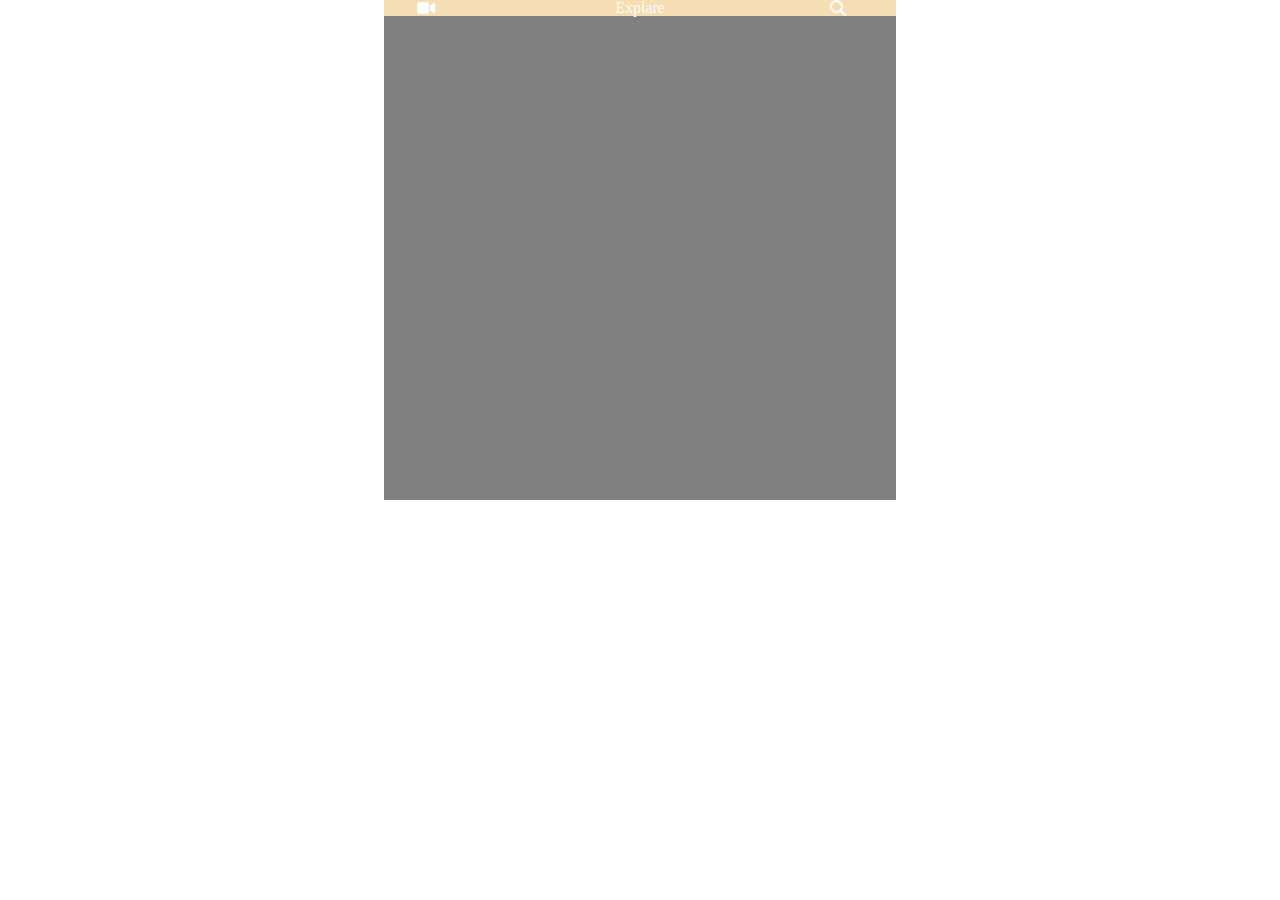
==== instegram.html @ a4cf97f9 "push" ====
<!DOCTYPE html>
<html lang="en">

<head>
    <meta charset="UTF-8">
    <meta name="viewport" content="width=device-width, initial-scale=1.0">
    <title>Document</title>
    <link rel="stylesheet" href="resert.css">
    <link rel="stylesheet" href="instegram.css">
    <link rel="stylesheet" href="https://cdnjs.cloudflare.com/ajax/libs/font-awesome/6.5.1/css/all.min.css" />

</head>

<body>
    <header>
        <i id="video" class="fa-solid fa-video"></i>
        <h1 id="txtHeader">Explare</h1>
        <i id="search" class="fa-solid fa-magnifying-glass"></i>
    </header>
    
    <main>

    </main>

</body>

</html>
---- resert.css ----
html, body, div, span, applet, object, iframe,
h1, h2, h3, h4, h5, h6, p, blockquote, pre,
a, abbr, acronym, address, big, cite, code,
del, dfn, em, img, ins, kbd, q, s, samp,
small, strike, strong, sub, sup, tt, var,
b, u, i, center,
dl, dt, dd, ol, ul, li,
fieldset, form, label, legend,
table, caption, tbody, tfoot, thead, tr, th, td,
article, aside, canvas, details, embed, 
figure, figcaption, footer, header, hgroup, 
menu, nav, output, ruby, section, summary,
time, mark, audio, video {
	margin: 0;
	padding: 0;
	border: 0;
	font-size: 100%;
	font: inherit;
	vertical-align: baseline;
}
/* HTML5 display-role reset for older browsers */
article, aside, details, figcaption, figure, 
footer, header, hgroup, menu, nav, section {
	display: block;
}
body {
	line-height: 1;
}
ol, ul {
	list-style: none;
}
blockquote, q {
	quotes: none;
}
blockquote:before, blockquote:after,
q:before, q:after {
	content: '';
	content: none;
}
table {
	border-collapse: collapse;
	border-spacing: 0;
}
---- instegram.css ----
body {
    display: flex;
    justify-content: center;
}

header {
    background: wheat;
    width: 40vw;
    position: fixed;
    top: 0;
    display: grid;
    grid-template-columns: repeat(15, 1fr);


}
#video {
    grid-column: 2;
    color: white;
}
#txtHeader {
    grid-column: 8;
    color: white;
}
#search {
    grid-column: 14;
    color: white;
}



main {
    width: 40vw;
    height: 500px;
    background: gray;

}
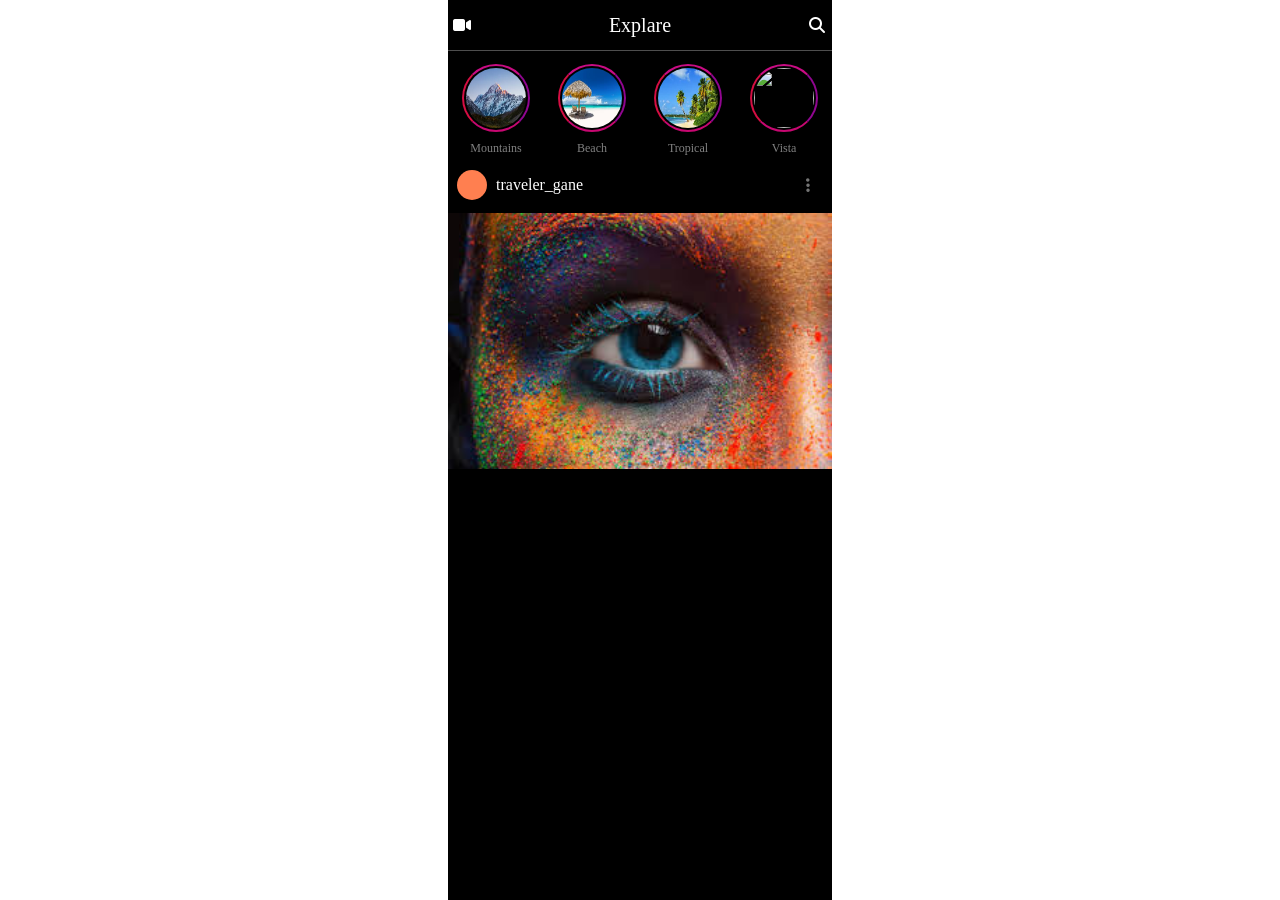
==== commit 17fb6bfa: "push" ====
--- a/instegram.html
+++ b/instegram.html
@@ -19,6 +19,24 @@
     </header>
     
     <main>
+        <section class="sectionStoris">
+            <div class="storis"><img class="imgStoris" src="[data-uri]" alt=""></div>
+            <div class="storis"><img class="imgStoris" src="[data-uri]" alt=""></div>
+            <div class="storis"><img class="imgStoris" src="[data-uri]" alt=""></div>
+            <div class="storis"><img class="imgStoris" src="https://encrypted-tbn0.gstatic.com/images?q=tbn:ANd9GcQmBZ-x7qxUMO6q7Wc-WN0GPwGhC7YGvYnjHw&s" alt=""></div>
+            <div class="storisTxt">Mountains</div>
+            <div class="storisTxt">Beach</div>
+            <div class="storisTxt">Tropical</div>
+            <div class="storisTxt">Vista</div>
+        </section>
+
+        <section class="sectionProfil">
+            <div class="imgProfil traveler"></div>
+            <p class="nameProfil">traveler_gane</p>
+            <i id="threePoints" class="fa-solid fa-ellipsis-vertical"></i>
+        </section>
+
+        <img class="post " src="[data-uri] " alt="">
 
     </main>
 
--- a/instegram.css
+++ b/instegram.css
@@ -4,33 +4,107 @@
 }
 
 header {
-    background: wheat;
-    width: 40vw;
+    background-color: black;
+    width: 30vw;
+    height: 50px;
     position: fixed;
     top: 0;
     display: grid;
     grid-template-columns: repeat(15, 1fr);
+    align-items: center;
+    border-bottom: 1px solid rgba(128, 128, 128, 0.613);
+}
 
-
-}
 #video {
-    grid-column: 2;
+    grid-column: 1;
+    justify-self: end;
     color: white;
 }
+
 #txtHeader {
     grid-column: 8;
     color: white;
+    font-size: 20px;
 }
+
 #search {
-    grid-column: 14;
+    grid-column: 15;
     color: white;
 }
 
+main {
+    width: 30vw;
+    height: 900px;
+    background: black;
 
+}
 
-main {
-    width: 40vw;
-    height: 500px;
-    background: gray;
+.sectionStoris {
+    margin-top: 60px;
+    background-color: black;
+    height: 100px;
+    display: grid;
+    grid-template-columns: repeat(4, 1fr);
+    grid-template-rows: 3fr 1fr;
+    align-items: center;
+    justify-items: center;
+}
 
+.imgStoris {
+    width: 60px;
+    height: 60px;
+    border-radius: 100%;
+}
+
+.storis {
+    width: 64px;
+    height: 64px;
+    border-radius: 100%;
+    display: flex;
+    align-items: center;
+    justify-content: center;
+    border-top: 2px solid rgb(201, 12, 132);
+    border-right: 2px solid rgb(144, 6, 144);
+    border-bottom: 2px solid rgb(199, 8, 113);
+    border-left: 2px solid rgb(213, 14, 67);
+}
+
+.storisTxt {
+    color: grey;
+    font-size: 12px;
+}
+
+.sectionProfil {
+    width: 100%;
+    height: 40px;
+    margin-top: 5px;
+    margin-bottom: 8px;
+    display: grid;
+    grid-template-columns: 1fr 6fr 1fr;
+    align-items: center;
+
+}
+
+.imgProfil {
+    width: 30px;
+    height: 30px;
+    border-radius: 100%;
+}
+
+.traveler {
+    background-color: coral;
+    justify-self: center;
+}
+
+.nameProfil {
+    color: white;
+}
+
+#threePoints {
+    color: rgba(128, 128, 128, 0.906);
+    justify-self: center;
+}
+
+.post{
+    width: 100%;
 }
